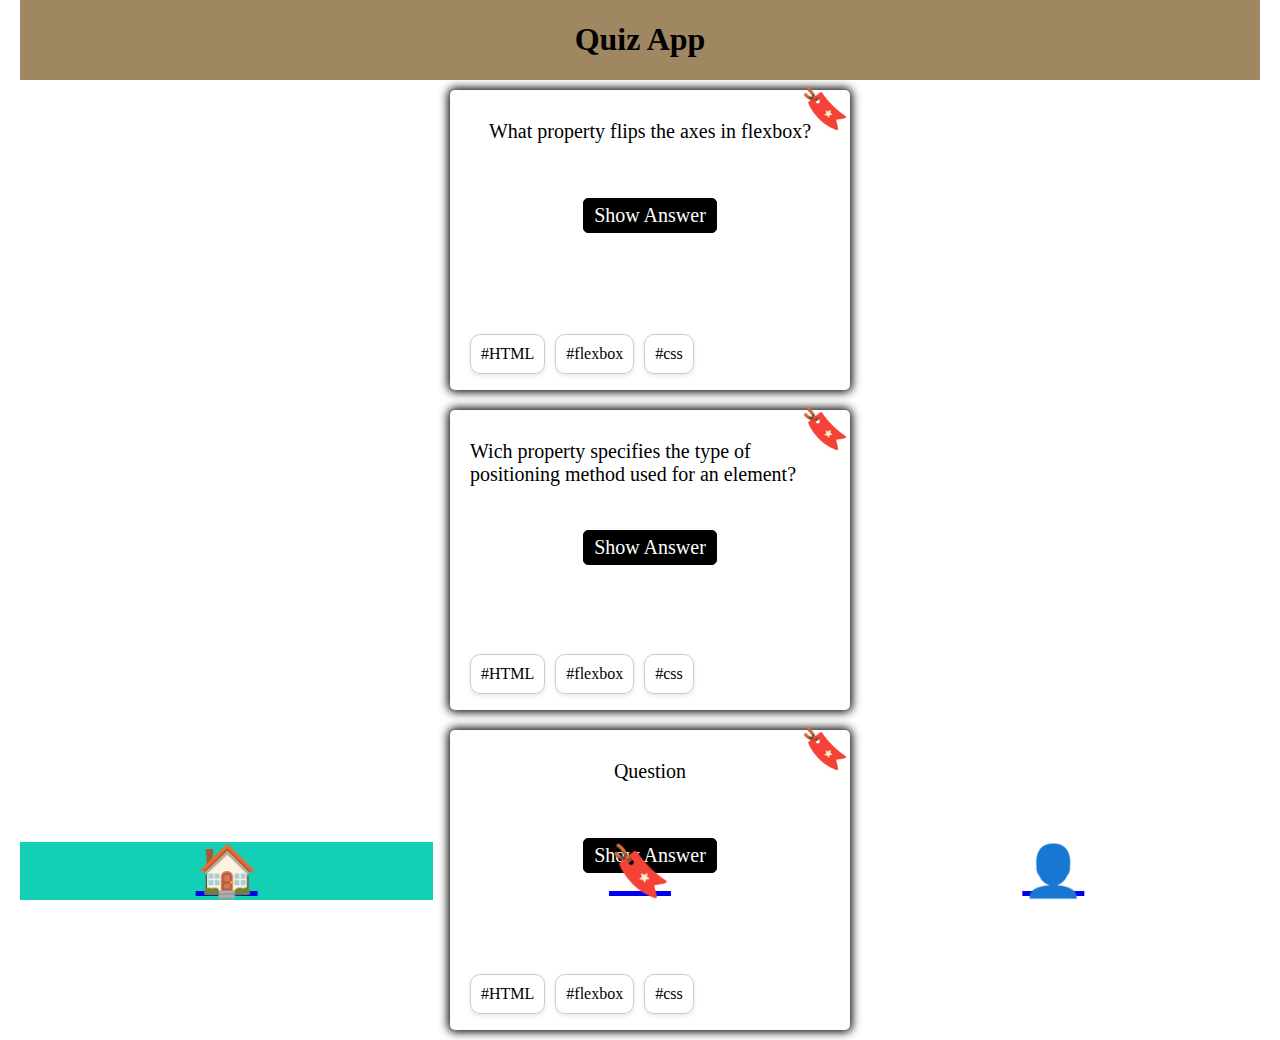
==== Index/index.html @ 2fb22ef8 "Commit Update" ====
<!DOCTYPE html>
<html lang="en">
  <head>
    <meta http-equiv="X-UA-Compatible" content="ie=edge" />
    <link href="/Index/styles.css" rel="stylesheet" />
    <script defer src="script.js"></script>
    <title>Quiz App</title>
  </head>
  <body>
    <header><h1>Quiz App</h1></header>
    <main>
      <section class="container">
        <article class="bookmark-container">
          <p class="bookmark">🔖</p>
        </article>
        <div class="question">What property flips the axes in flexbox?</div>
        <button class="btn">Show Answer</button>
        <article class="hashtags">
          <p class="tag">#HTML</p>
          <p class="tag">#flexbox</p>
          <p class="tag">#css</p>
        </article>
      </section>

      <section class="container">
        <article class="bookmark-container">
          <p class="bookmark">🔖</p>
        </article>
        <div class="question">Wich property specifies the type of positioning method used for an element? </div>
        <button class="btn">Show Answer</button>
        <article class="hashtags">
          <p class="tag">#HTML</p>
          <p class="tag">#flexbox</p>
          <p class="tag">#css</p>
        </article>
      </section>

      <section class="container">
        <article class="bookmark-container">
          <p class="bookmark">🔖</p>
        </article>
        <div class="question">Question</div>
        <button class="btn">Show Answer</button>
        <article class="hashtags">
          <p class="tag">#HTML</p>
          <p class="tag">#flexbox</p>
          <p class="tag">#css</p>
        </article>
      </section>
    </main>

    <nav class="navfooter">
      <a href="/Index/styles.css" class="icon active">🏠</a>
      <a href="/bookmark/bookmark.html" class="icon">🔖</a>
      <a href="/profile/profile.html" class="icon">👤</a>
    </nav>
  </body>
</html>
---- Index/styles.css ----
*
 {
  box-sizing: border-box;
  font-family: Gotham Rounded;
}

header {
  text-align: center;
  position: fixed;
  top: 0;
  width: calc(100% - 40px);
  background-color: rgb(158, 135, 97);
  z-index: 1;
}

body {
  padding-inline: 20px;
  margin: 0;
}

main {
  display: flex;
  flex-direction: column;
  margin-top: 80px;

}

.container {
  display: flex;
  flex-direction: column;
  width: 400px;
  height: 300px;
  border-radius: 5px;
  padding: 20px;
  margin: 10px;
  box-shadow: 0 0 10px 2px;
  position: relative;
  left: 50%;
  translate: -50%;
}

.bookmark-container {
  display: inline-block;
}

.bookmark {
  position: absolute;
  right: 0px;
  font-size: 40px;
  top: -45px;
  
}

.question {
  position: relative;
  align-self: center;
  top: 10px;
  font-size: 20px;
  
}

.hashtags {
  display: flex;
  gap: 10px;
}

.tag {
  position: relative;
  bottom: -20px;
  border: 1px solid #ccc;
  padding: 10px;
  border-radius: 10px;
  box-shadow: 0 2px 4px rgba(0, 0, 0, 0.1);
  font-size: medium;
}


.btn {
  border: 1px solid black;
  background-color: black;
  border-radius: 5px;
  padding: 5px 10px;
  color: white;
  width: fit-content;
  align-self: center;
  margin: auto;
  font-size: 20px;
}

.btn:hover {
  background-color: rgb(19, 207, 182);
}

.navfooter {
  display: grid;
  grid-template-columns: 1fr 1fr 1fr;
  position: fixed;
  bottom: 0%;
  width: calc(100% - 40px);
}

.icon {
  width: 100%;
  text-align: center;
  font-size: 50px;
}

.active {
  background-color:  rgb(19, 207, 182);
}

.icon:hover {
  background-color: rgb(19, 207, 182);
}
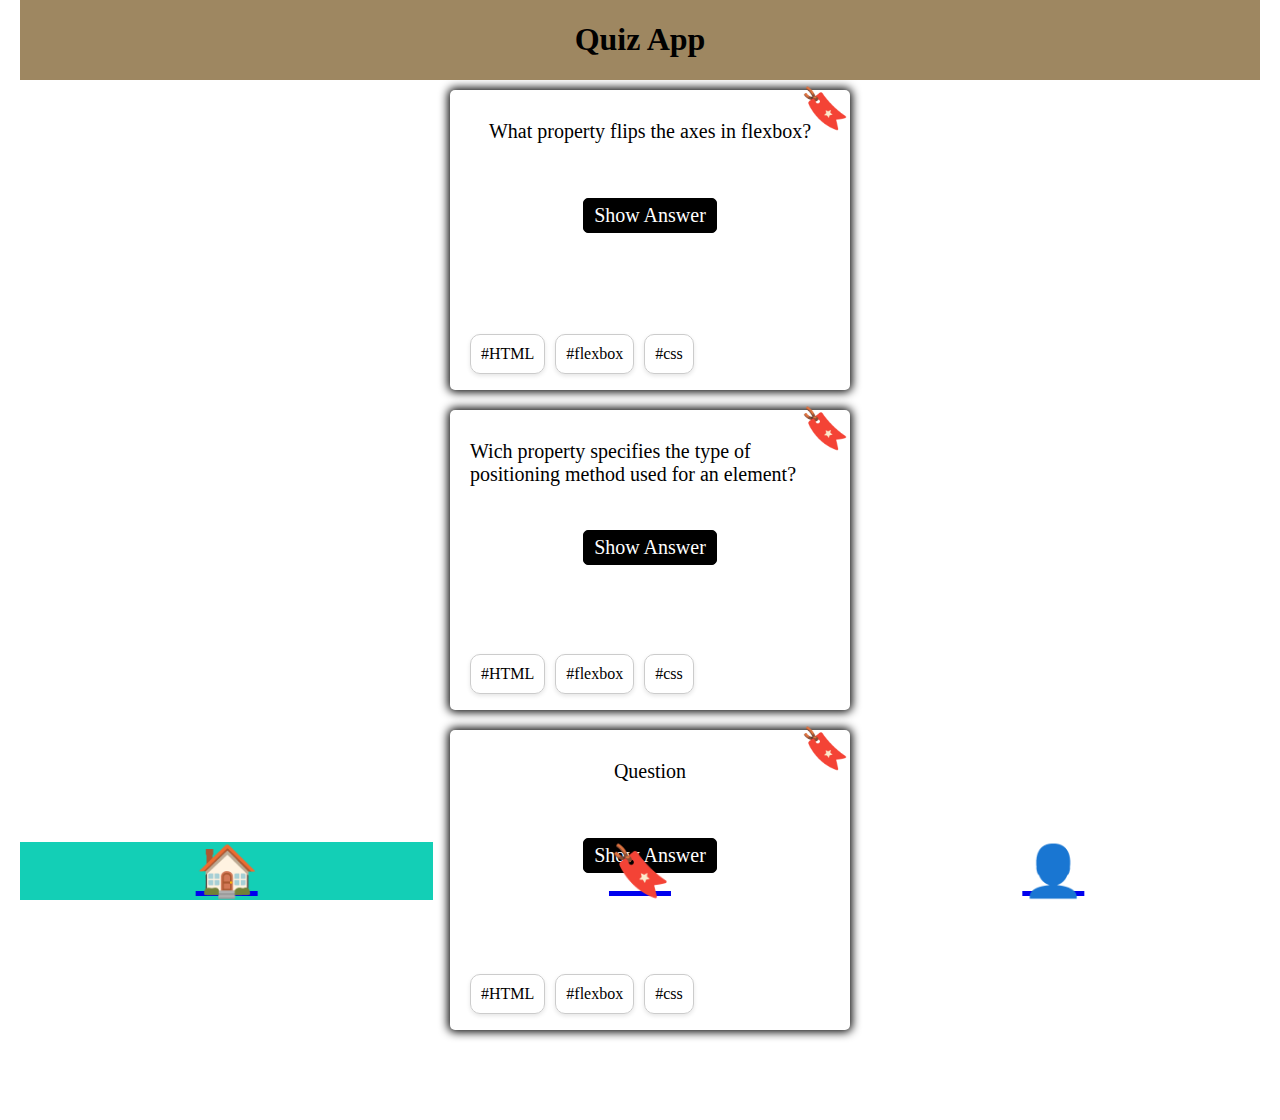
==== commit eeb6f4ce: "commit update" ====
--- a/Index/index.html
+++ b/Index/index.html
@@ -1,9 +1,9 @@
 <!DOCTYPE html>
 <html lang="en">
   <head>
-    <meta http-equiv="X-UA-Compatible" content="ie=edge" />
+    <meta charset="UTF-8" />
+    <meta name="viewport" content="width=device-width, initial-scale=1.0" />
     <link href="/Index/styles.css" rel="stylesheet" />
-    <script defer src="script.js"></script>
     <title>Quiz App</title>
   </head>
   <body>
@@ -50,7 +50,7 @@
     </main>
 
     <nav class="navfooter">
-      <a href="/Index/styles.css" class="icon active">🏠</a>
+      <a href="/Index/index.html" class="icon active">🏠</a>
       <a href="/bookmark/bookmark.html" class="icon">🔖</a>
       <a href="/profile/profile.html" class="icon">👤</a>
     </nav>
--- a/Index/styles.css
+++ b/Index/styles.css
@@ -22,7 +22,7 @@
   display: flex;
   flex-direction: column;
   margin-top: 80px;
-
+  margin-bottom: 80px;
 }
 
 .container {
